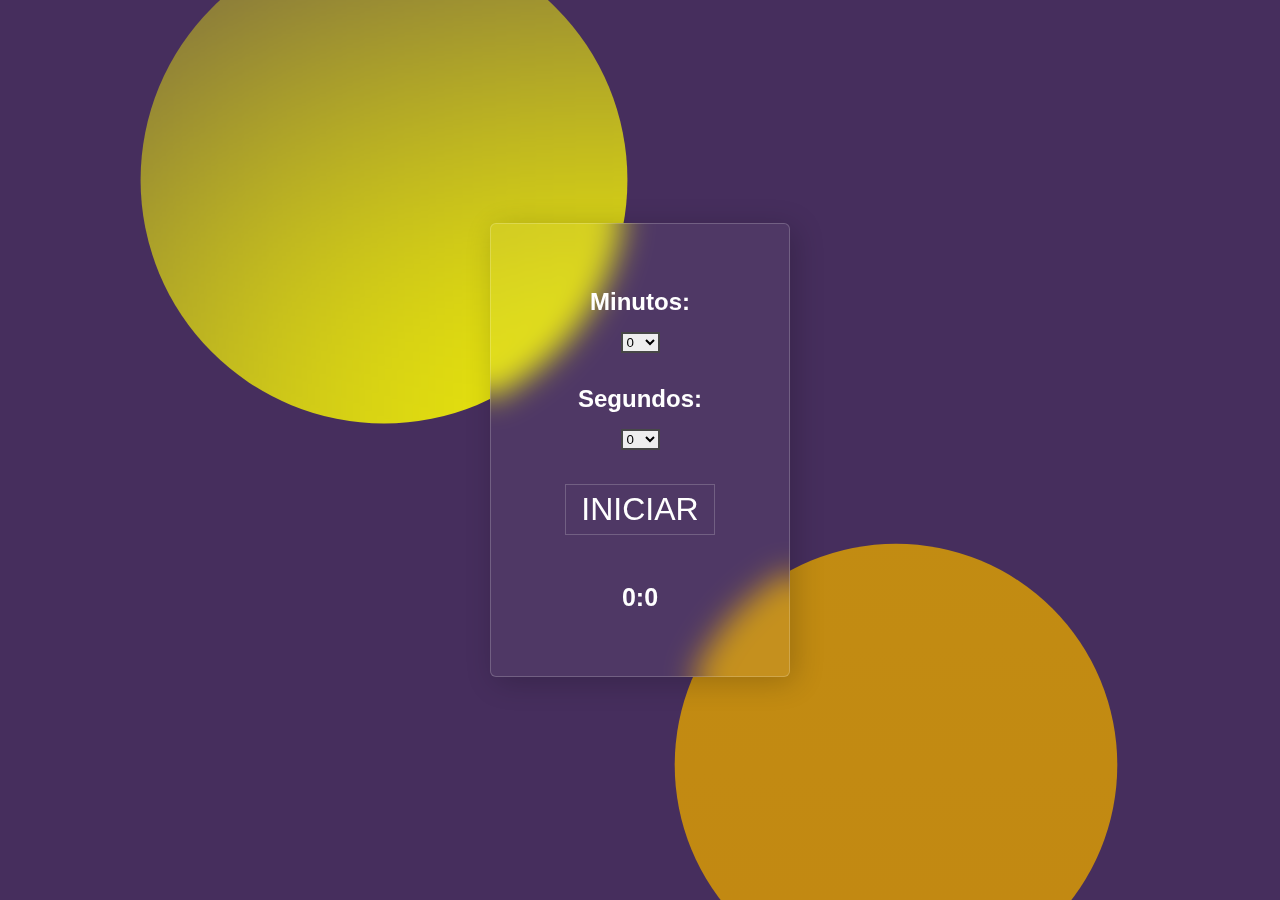
==== index.html @ c1c81b21 "first commit" ====
<!DOCTYPE html>
<html lang="pt-BR">
<head>
    <meta charset="UTF-8">
    <meta name="viewport" content="width=device-width, initial-scale=1.0">
    <title>Cronômetro</title>
    <link rel="stylesheet" type="text/css" href="./css/style.css">
    <!--<script type="text/javascript" src="./javascript/script.js"></script>-->
</head>

<body>
    <div class="circle"></div>
    <div class="container">
            
            <h2>Minutos:</h2>
            <select id="minutos" name="minutos"></select>

            <h2>Segundos:</h2>
            <select id="segundos" name="segundos"></select>
            <br>
            <br>
        
            <button id="iniciar">INICIAR</button>

            <div id="display">
            <h3>0:0</h3>
            </div><!--Display-->

    </div><!--Container-->
    

    <script>
        var minutos = document.getElementById('minutos');
        var segundos = document.getElementById('segundos');
        var iniciar = document.getElementById('iniciar');
        
        var cronometroSeg;
        
        var minutoAtual;
        var segundoAtual;
        
        var interval;
        
        for(var i = 0; i <= 60; i++){
            minutos.innerHTML+='<option value="'+i+'"> '+i+'</option>';
        }

        for(var i = 0; i <= 60; i++){
            segundos.innerHTML+='<option value="'+i+'"> '+i+'</option>';
        }

        iniciar.addEventListener('click', function(){
            minutoAtual = minutos.value;
            segundoAtual = segundos.value;

            display.childNodes[1].innerHTML = minutoAtual + ":"+segundoAtual;

            interval = setInterval(function(){

                segundoAtual--;
                if(segundoAtual <=0){
                    if(minutoAtual > 0){
                        minutoAtual--;
                        segundoAtual = 59;
                    }
                    else{
                        alert("Fim da Contagem");
                        /*document.getElementById("sound").play();*//*Espaço para por o som*/
                        clearInterval(interval);
                    }
                }

                display.childNodes[1].innerHTML = minutoAtual + ":"+segundoAtual;

            },1000);
        })

    </script>
   
</body>
</html>
---- css/style.css ----
* {
    padding: 0;
    margin: 0;
}

body {
    font-family: Arial, Helvetica, sans-serif;
    display: flex;
    justify-content: center;
    align-items: center;
    background: rgba(36, 7, 63, 0.842);
    background-size: cover;
    min-height: 100vh;

}

body::before {
    content: '';
    position: absolute;
    top: 0;
    left: 0;
    width: 100%;
    height: 100%;
    background: linear-gradient(#C29012, #C28912);
    clip-path: circle(22% at 30% 20%);
    filter: blur(300px) contrast(100);
}

.circle {
    content: '';
    position: absolute;
    top: 0;
    left: 0;
    width: 100%;
    height: 100%;
    background: linear-gradient(#C29012, #C28912);
    clip-path: circle(20% at 70% 85%);
}

.container {
    position: relative;
    overflow: hidden;
    background: rgba(255, 255, 255, 0.05);
    text-align: center;
    border: 1px solid rgba(255, 255, 255, 0.2);
    color: #fff;
    width: 250px;
    border-radius: 6px;
    padding: 3rem 1.5rem 4rem 1.5rem;
    box-shadow: 5px 5px 30px rgb(0, 0, 0, 0.2);
    backdrop-filter: blur(15px);
}

button {
    color: #fff;
    background: rgba(255, 255, 255, 0.2);
    font-size: 32px;
    padding: 6px 15px;
    cursor: pointer;
    border: none;
    background: transparent;
    border: 1px solid rgba(255, 255, 255, 0.2);
    transition: 0.5s;
}

button:hover {
    transition: 0px;
    background: rgba(255, 255, 255, 0.05);
}

button:active {
    background: #C2A412;
    color: black;
}

h3 {
    font-size: 25px;
    margin-top: 3rem;
    ;
}

select {
    border: 2px solid rgba(0, 0, 0, 0.70);
    margin-bottom: 1rem;
}

h2 {
    padding: 1rem;
}
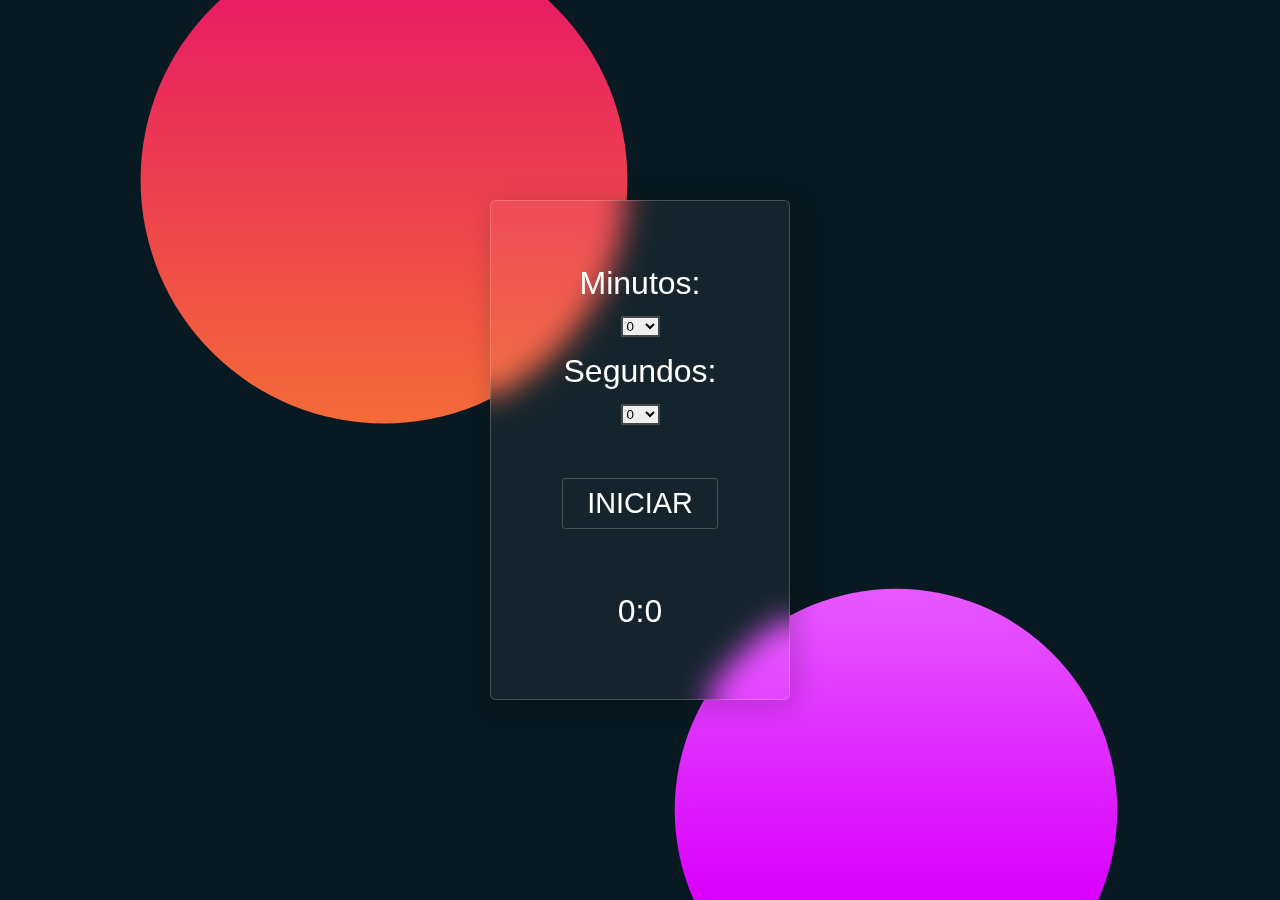
==== commit 7a107736: "Retirei o HTML da de dentro da pasta App" ====
--- a/index.html
+++ b/index.html
@@ -4,18 +4,16 @@
     <meta charset="UTF-8">
     <meta name="viewport" content="width=device-width, initial-scale=1.0">
     <title>Cronômetro</title>
-    <link rel="stylesheet" type="text/css" href="./css/style.css">
-    <!--<script type="text/javascript" src="./javascript/script.js"></script>-->
+    <link rel="stylesheet" type="text/css" href="./App/style.css">
 </head>
 
 <body>
-    <div class="circle"></div>
     <div class="container">
             
-            <h2>Minutos:</h2>
+            <div>Minutos:</div>
             <select id="minutos" name="minutos"></select>
 
-            <h2>Segundos:</h2>
+            <div>Segundos:</div>
             <select id="segundos" name="segundos"></select>
             <br>
             <br>
@@ -23,59 +21,13 @@
             <button id="iniciar">INICIAR</button>
 
             <div id="display">
-            <h3>0:0</h3>
+            <div>0:0</div>
             </div><!--Display-->
 
     </div><!--Container-->
     
 
-    <script>
-        var minutos = document.getElementById('minutos');
-        var segundos = document.getElementById('segundos');
-        var iniciar = document.getElementById('iniciar');
-        
-        var cronometroSeg;
-        
-        var minutoAtual;
-        var segundoAtual;
-        
-        var interval;
-        
-        for(var i = 0; i <= 60; i++){
-            minutos.innerHTML+='<option value="'+i+'"> '+i+'</option>';
-        }
-
-        for(var i = 0; i <= 60; i++){
-            segundos.innerHTML+='<option value="'+i+'"> '+i+'</option>';
-        }
-
-        iniciar.addEventListener('click', function(){
-            minutoAtual = minutos.value;
-            segundoAtual = segundos.value;
-
-            display.childNodes[1].innerHTML = minutoAtual + ":"+segundoAtual;
-
-            interval = setInterval(function(){
-
-                segundoAtual--;
-                if(segundoAtual <=0){
-                    if(minutoAtual > 0){
-                        minutoAtual--;
-                        segundoAtual = 59;
-                    }
-                    else{
-                        alert("Fim da Contagem");
-                        /*document.getElementById("sound").play();*//*Espaço para por o som*/
-                        clearInterval(interval);
-                    }
-                }
-
-                display.childNodes[1].innerHTML = minutoAtual + ":"+segundoAtual;
-
-            },1000);
-        })
-
-    </script>
+    <script src="./App/script.js"></script>
    
 </body>
 </html>--- a/App/style.css
+++ b/App/style.css
@@ -0,0 +1,89 @@
+* {
+    padding: 0;
+    margin: 0;
+    box-sizing: border-box;
+    font-family: Arial, Helvetica, sans-serif;
+}
+
+body {
+    display: flex;
+    justify-content: center;
+    align-items: center;
+    min-height: 100vh;
+    background: #091921;
+}
+body::before {
+    content: '';
+    position: absolute;
+    top: 0;
+    left: 0;
+    width: 100%;
+    height: 100%;
+    background: linear-gradient(#e91e63, #ffc107);
+    clip-path: circle(22% at 30% 20%);
+}
+body::after {
+    content: '';
+    position: absolute;
+    top: 0;
+    left: 0;
+    width: 100%;
+    height: 100%;
+    background: linear-gradient(#ffffff, #da00ff); /*Para por degrâde de cor*/
+    clip-path: circle(20% at 70% 90%);
+}
+.container {
+    position: relative;
+    background: rgba(255, 255, 255, 0.05);
+    border-radius: 6px;
+    overflow: hidden;
+    z-index: 10;
+    text-align: center;
+    border: 1px solid rgba(255, 255, 255, 0.2);
+    color: #fff;
+    box-shadow: 5px 5px 30px rgb(0, 0, 0, 0.2);
+    backdrop-filter: blur(15px);
+    width: 300px;
+    height: 500px;
+    font-size: 2rem;
+}
+
+button {
+    color: #fff;
+    background: rgba(255, 255, 255, 0.2);
+    font-size: 1.8rem;
+    padding: 0.5rem 1.5rem;
+    cursor: pointer;
+    border: none;
+    background: transparent;
+    border: 1px solid rgba(255, 255, 255, 0.2);
+    border-radius: 3px;
+    transition: 0.3s;
+}
+div:first-child {
+    padding-top: 2rem;
+}
+
+button:hover {
+    transition: 0px;
+    background: rgba(255, 255, 255, 0.08);
+}
+
+button:active {
+    background: #C2A412;
+    color: black;
+}
+
+div:last-child {
+    font-size: 2rem;
+    margin-top: 2rem;
+}
+
+select {
+    border: 2px solid rgba(0, 0, 0, 0.70);
+    margin-bottom: 1rem;
+}
+
+h2 {
+    padding: 1rem;
+}